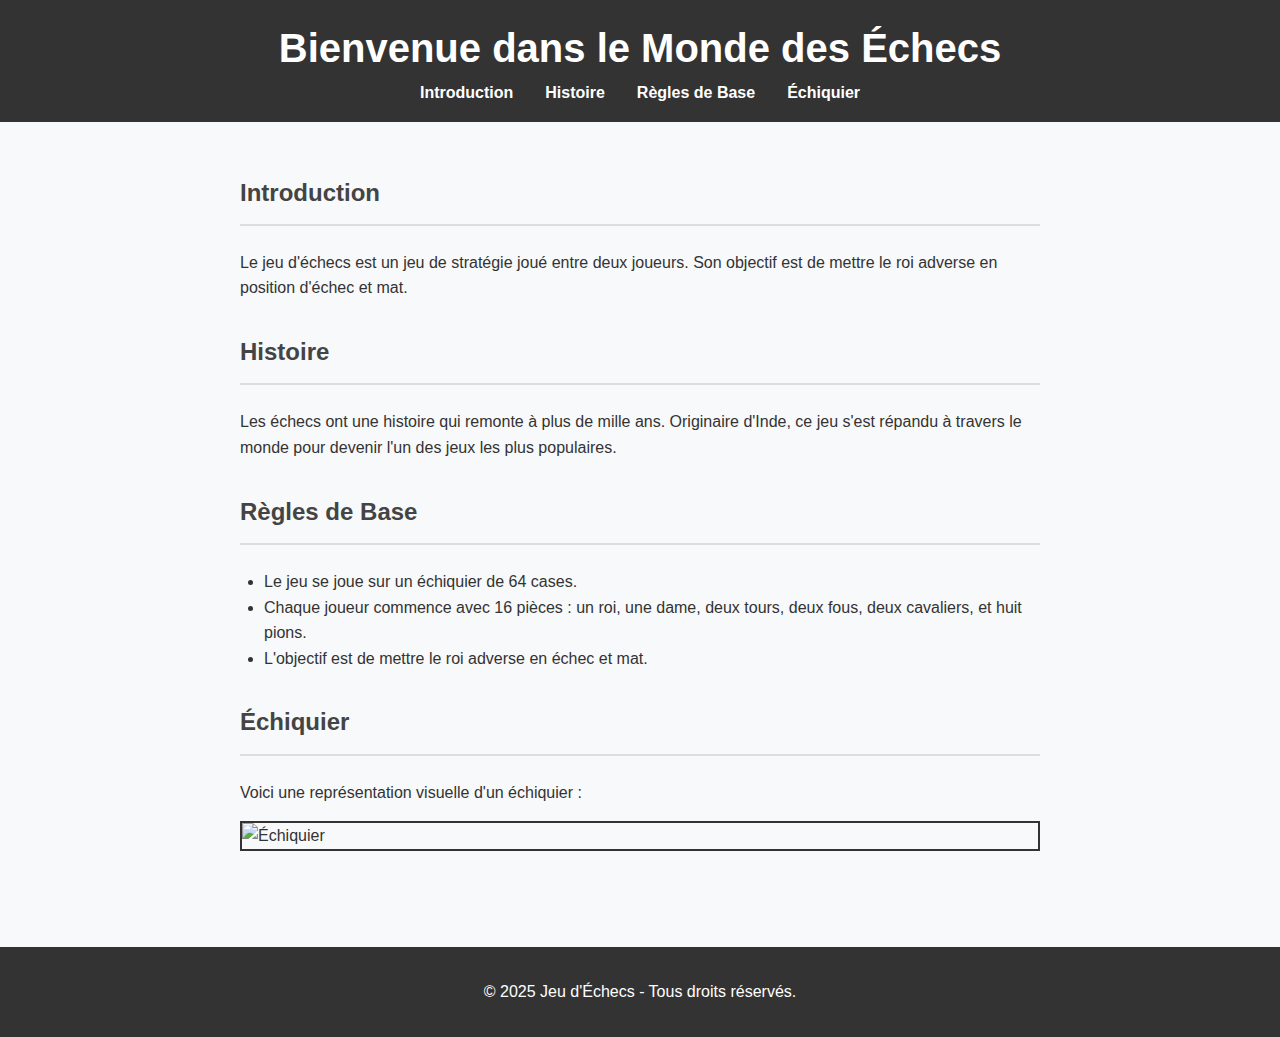
==== index.html @ ed4bf717 "ajout css et index" ====
<!DOCTYPE html>
<html lang="fr">
<head>
    <meta charset="UTF-8">
    <meta name="viewport" content="width=device-width, initial-scale=1.0">
    <title>Jeu d'Échecs</title>
    <link rel="stylesheet" href="styles.css">
</head>
<body>
    <header>
        <h1>Bienvenue dans le Monde des Échecs</h1>
        <nav>
            <ul>
                <li><a href="#introduction">Introduction</a></li>
                <li><a href="#histoire">Histoire</a></li>
                <li><a href="#regles">Règles de Base</a></li>
                <li><a href="#echiquier">Échiquier</a></li>
            </ul>
        </nav>
    </header>

    <main>
        <section id="introduction">
            <h2>Introduction</h2>
            <p>Le jeu d'échecs est un jeu de stratégie joué entre deux joueurs. Son objectif est de mettre le roi adverse en position d'échec et mat.</p>
        </section>

        <section id="histoire">
            <h2>Histoire</h2>
            <p>Les échecs ont une histoire qui remonte à plus de mille ans. Originaire d'Inde, ce jeu s'est répandu à travers le monde pour devenir l'un des jeux les plus populaires.</p>
        </section>

        <section id="regles">
            <h2>Règles de Base</h2>
            <ul>
                <li>Le jeu se joue sur un échiquier de 64 cases.</li>
                <li>Chaque joueur commence avec 16 pièces : un roi, une dame, deux tours, deux fous, deux cavaliers, et huit pions.</li>
                <li>L'objectif est de mettre le roi adverse en échec et mat.</li>
            </ul>
        </section>

        <section id="echiquier">
            <h2>Échiquier</h2>
            <p>Voici une représentation visuelle d'un échiquier :</p>
            <img src="echiquier.png" alt="Échiquier" class="echiquier">
        </section>
    </main>

    <footer>
        <p>&copy; 2025 Jeu d'Échecs - Tous droits réservés.</p>
    </footer>
</body>
</html>
---- styles.css ----
body {
    font-family: Arial, sans-serif;
    margin: 0;
    padding: 0;
    line-height: 1.6;
    color: #333;
    background-color: #f8f9fa;
}

header {
    background-color: #333;
    color: #fff;
    padding: 1em 0;
    text-align: center;
}

header h1 {
    margin: 0;
    font-size: 2.5em;
}

nav ul {
    list-style: none;
    padding: 0;
    margin: 0;
    display: flex;
    justify-content: center;
}

nav ul li {
    margin: 0 1em;
}

nav ul li a {
    text-decoration: none;
    color: #fff;
    font-weight: bold;
}

main {
    padding: 2em;
    max-width: 800px;
    margin: 0 auto;
}

section {
    margin-bottom: 2em;
}

h2 {
    color: #444;
    border-bottom: 2px solid #ddd;
    padding-bottom: 0.5em;
    margin-bottom: 1em;
}

ul {
    padding-left: 1.5em;
}

.echiquier {
    display: block;
    margin: 0 auto;
    max-width: 100%;
    border: 2px solid #333;
}

footer {
    text-align: center;
    padding: 1em 0;
    background-color: #333;
    color: #fff;
    margin-top: 2em;
}
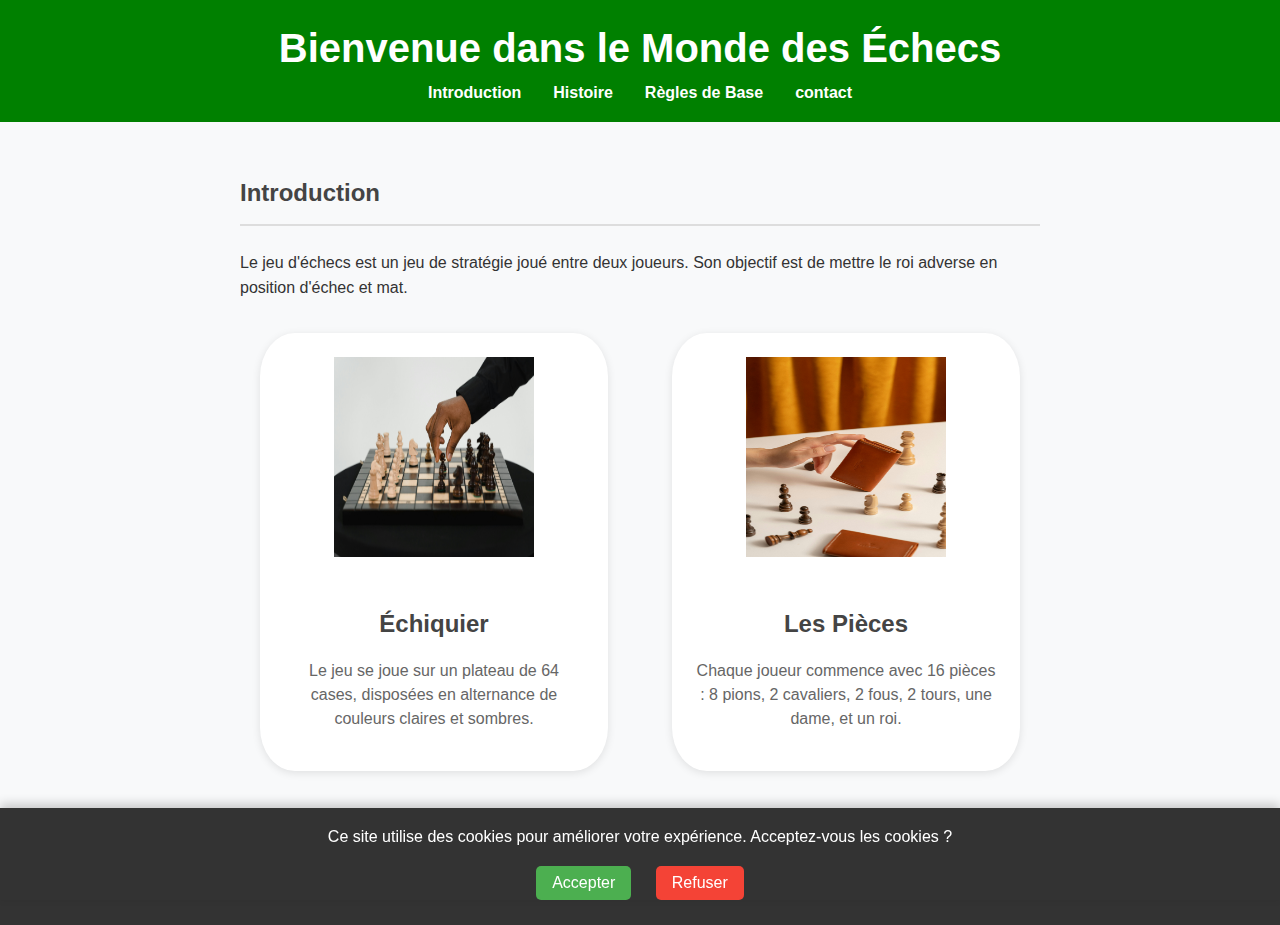
==== commit d16f9b0e: "version fifinal avc ccbb" ====
--- a/index.html
+++ b/index.html
@@ -11,43 +11,43 @@
         <h1>Bienvenue dans le Monde des Échecs</h1>
         <nav>
             <ul>
-                <li><a href="#introduction">Introduction</a></li>
-                <li><a href="#histoire">Histoire</a></li>
-                <li><a href="#regles">Règles de Base</a></li>
-                <li><a href="#echiquier">Échiquier</a></li>
+                <li><a href="index.html">Introduction</a></li>
+                <li><a href="histoire.html">Histoire</a></li>
+                <li><a href="regles.html">Règles de Base</a></li>
+                <li><a href="contact.html">contact</a></li>
             </ul>
         </nav>
     </header>
-
+    <div id="cookie-banner" class="hidden">
+        <div class="cookie-content">
+            <p>Ce site utilise des cookies pour améliorer votre expérience. Acceptez-vous les cookies ?</p>
+            <div class="cookie-buttons">
+                <button id="accept-cookies">Accepter</button>
+                <button id="decline-cookies">Refuser</button>
+            </div>
+        </div>
+    </div>
     <main>
         <section id="introduction">
             <h2>Introduction</h2>
             <p>Le jeu d'échecs est un jeu de stratégie joué entre deux joueurs. Son objectif est de mettre le roi adverse en position d'échec et mat.</p>
         </section>
-
-        <section id="histoire">
-            <h2>Histoire</h2>
-            <p>Les échecs ont une histoire qui remonte à plus de mille ans. Originaire d'Inde, ce jeu s'est répandu à travers le monde pour devenir l'un des jeux les plus populaires.</p>
-        </section>
-
-        <section id="regles">
-            <h2>Règles de Base</h2>
-            <ul>
-                <li>Le jeu se joue sur un échiquier de 64 cases.</li>
-                <li>Chaque joueur commence avec 16 pièces : un roi, une dame, deux tours, deux fous, deux cavaliers, et huit pions.</li>
-                <li>L'objectif est de mettre le roi adverse en échec et mat.</li>
-            </ul>
-        </section>
-
-        <section id="echiquier">
-            <h2>Échiquier</h2>
-            <p>Voici une représentation visuelle d'un échiquier :</p>
-            <img src="echiquier.png" alt="Échiquier" class="echiquier">
-        </section>
+        <div class="rules-container">
+            <div class="rule-item">
+                <img src="assets/img/echiquier.jpg" alt="Échiquier" class="rule-icon">
+                <h3>Échiquier</h3>
+                <p>Le jeu se joue sur un plateau de 64 cases, disposées en alternance de couleurs claires et sombres.</p>
+            </div>
+            <div class="rule-item">
+                <img src="assets/img/lespièces.jpg" alt="Pièces" class="rule-icon">
+                <h3>Les Pièces</h3>
+                <p>Chaque joueur commence avec 16 pièces : 8 pions, 2 cavaliers, 2 fous, 2 tours, une dame, et un roi.</p>
+            </div>
+        </div>
     </main>
-
     <footer>
-        <p>&copy; 2025 Jeu d'Échecs - Tous droits réservés.</p>
+        <p>&copy; 2025 Jeu d'Échecs - Tous droits réservés à Laure !!!.</p>
     </footer>
+    <script src="scripts.js"></script>
 </body>
 </html>
--- a/styles.css
+++ b/styles.css
@@ -1,5 +1,5 @@
 body {
-    font-family: Arial, sans-serif;
+    font-family: 'Quicksand', sans-serif;
     margin: 0;
     padding: 0;
     line-height: 1.6;
@@ -8,7 +8,7 @@
 }
 
 header {
-    background-color: #333;
+    background-color: green;
     color: #fff;
     padding: 1em 0;
     text-align: center;
@@ -71,4 +71,114 @@
     background-color: #333;
     color: #fff;
     margin-top: 2em;
+}
+
+/* Section des Règles */
+#regles {
+    background-color: #f0f4f8;
+    padding: 3em 1em;
+    border-radius: 8px;
+    box-shadow: 0 4px 10px rgba(0, 0, 0, 0.1);
+}
+
+#regles h2 {
+    text-align: center;
+    color: #333;
+    font-size: 2em;
+    margin-bottom: 1.5em;
+}
+
+.rules-container {
+    display: flex;
+    flex-wrap: wrap;
+    justify-content: space-around;
+    gap: 1.5em;
+}
+
+.rule-item {
+    background-color: #fff;
+    border-radius: 10%;
+    box-shadow: 0 2px 8px rgba(0, 0, 0, 0.1);
+    padding: 1.5em;
+    text-align: center;
+    width: 45%;
+    max-width: 300px;
+}
+
+.rule-item:hover {
+    box-shadow: 0 4px 15px rgba(0, 0, 0, 0.2);
+    transform: translateY(-5px);
+    transition: all 0.3s ease-in-out;
+}
+
+.rule-icon {
+    width: 200px;
+    height: 200px;
+    margin-bottom: 1em;
+}
+
+.rule-item h3 {
+    color: #444;
+    margin-bottom: 0.5em;
+    font-size: 1.5em;
+}
+
+.rule-item p {
+    color: #666;
+    font-size: 1em;
+    line-height: 1.5;
+}
+
+#cookie-banner {
+    position: fixed;
+    bottom: -100px;
+    left: 0;
+    right: 0;
+    background-color: #333;
+    color: #fff;
+    box-shadow: 0 -4px 10px rgba(0, 0, 0, 0.2);
+    z-index: 1000;
+    transition: bottom 0.5s ease-in-out;
+}
+
+#cookie-banner.visible {
+    bottom: 0;
+}
+
+.cookie-content {
+    max-width: 800px;
+    margin: 0 auto;
+    text-align: center;
+}
+
+.cookie-buttons {
+    margin-top: 1em;
+}
+
+.cookie-buttons button {
+    margin: 0 10px;
+    padding: 0.5em 1em;
+    border: none;
+    border-radius: 5px;
+    cursor: pointer;
+    font-size: 1em;
+    transition: background-color 0.3s ease;
+}
+
+#accept-cookies {
+    background-color: #4caf50;
+    color: #fff;
+}
+
+#accept-cookies:hover {
+    background-color: #45a049;
+}
+
+#decline-cookies {
+    background-color: #f44336;
+    color: #fff;
+}
+
+#decline-cookies:hover {
+    background-color: #d32f2f;
 }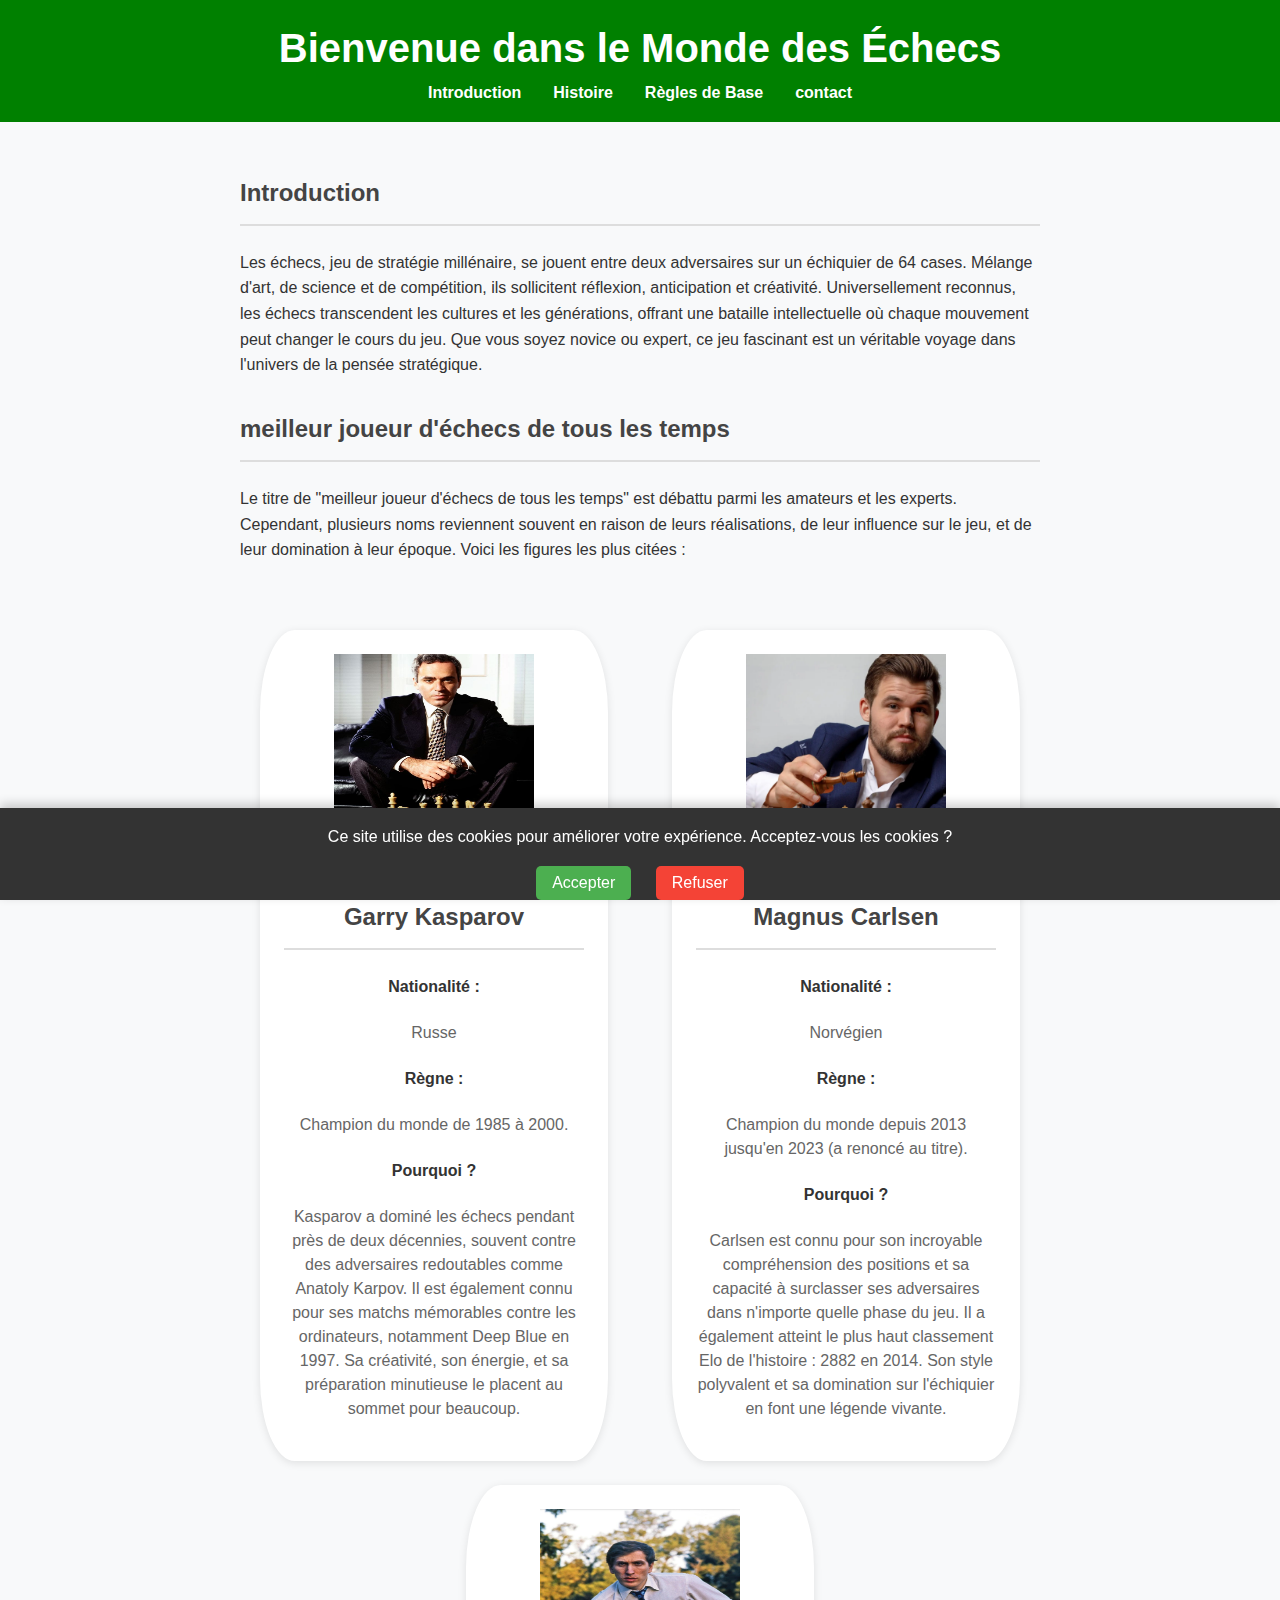
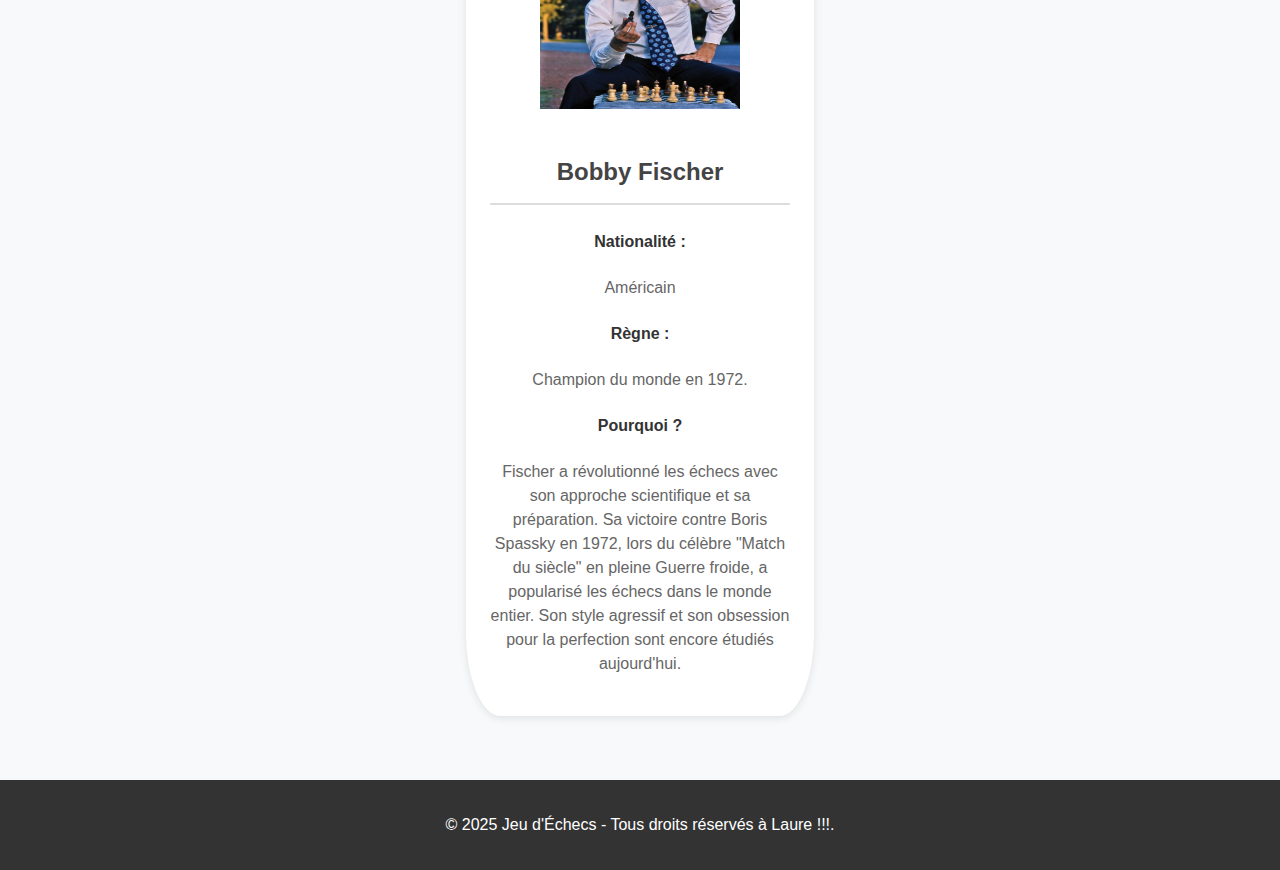
==== commit dd0df139: "j'ai un peu tout modifier tqt" ====
--- a/index.html
+++ b/index.html
@@ -30,20 +30,36 @@
     <main>
         <section id="introduction">
             <h2>Introduction</h2>
-            <p>Le jeu d'échecs est un jeu de stratégie joué entre deux joueurs. Son objectif est de mettre le roi adverse en position d'échec et mat.</p>
-        </section>
+<p>Les échecs, jeu de stratégie millénaire, se jouent entre deux adversaires sur un échiquier de 64 cases. Mélange d'art, de science et de compétition, ils sollicitent réflexion, anticipation et créativité. Universellement reconnus, les échecs transcendent les cultures et les générations, offrant une bataille intellectuelle où chaque mouvement peut changer le cours du jeu. Que vous soyez novice ou expert, ce jeu fascinant est un véritable voyage dans l'univers de la pensée stratégique.</p>        </section>
+        <h2>meilleur joueur d'échecs de tous les temps</h2>
+        <p>Le titre de "meilleur joueur d'échecs de tous les temps" est débattu parmi les amateurs et les experts. Cependant, plusieurs noms reviennent souvent en raison de leurs réalisations, de leur influence sur le jeu, et de leur domination à leur époque. Voici les figures les plus citées : <br><br><br>
+        </p>
         <div class="rules-container">
             <div class="rule-item">
-                <img src="assets/img/echiquier.jpg" alt="Échiquier" class="rule-icon">
-                <h3>Échiquier</h3>
-                <p>Le jeu se joue sur un plateau de 64 cases, disposées en alternance de couleurs claires et sombres.</p>
+                <img src="assets/img/kasparov.jpg" alt="kakov" class="rule-icon">
+                <h2>Garry Kasparov</h2>
+                <p><h4>Nationalité :</h4><p>Russe</p>
+                   <h4>Règne :</h4> <p>Champion du monde de 1985 à 2000.</p>
+                   <h4>Pourquoi ?</h4>
+                    <p>Kasparov a dominé les échecs pendant près de deux décennies, souvent contre des adversaires redoutables comme Anatoly Karpov. Il est également connu pour ses matchs mémorables contre les ordinateurs, notamment Deep Blue en 1997. Sa créativité, son énergie, et sa préparation minutieuse le placent au sommet pour beaucoup.</p>
             </div>
             <div class="rule-item">
-                <img src="assets/img/lespièces.jpg" alt="Pièces" class="rule-icon">
-                <h3>Les Pièces</h3>
-                <p>Chaque joueur commence avec 16 pièces : 8 pions, 2 cavaliers, 2 fous, 2 tours, une dame, et un roi.</p>
+                <img src="assets/img/claarsen.webp" alt="Magnus Carlsen" class="rule-icon">
+                <h2>Magnus Carlsen</h2>
+                <p><h4>Nationalité :</h4><p>Norvégien</p>
+                <h4>Règne :</h4> <p>Champion du monde depuis 2013 jusqu'en 2023 (a renoncé au titre).</p>
+                <h4>Pourquoi ?</h4>
+                 <p>Carlsen est connu pour son incroyable compréhension des positions et sa capacité à surclasser ses adversaires dans n'importe quelle phase du jeu. Il a également atteint le plus haut classement Elo de l'histoire : 2882 en 2014. Son style polyvalent et sa domination sur l'échiquier en font une légende vivante.</p>
             </div>
-        </div>
+            <div class="rule-item">
+                <img src="assets/img/fisher.webp" alt="Bobby Fischer" class="rule-icon">
+                <h2>Bobby Fischer</h2>
+                <p><h4>Nationalité :</h4><p>Américain</p>
+                   <h4>Règne :</h4> <p>Champion du monde en 1972.</p>
+                   <h4>Pourquoi ?</h4>
+                    <p>Fischer a révolutionné les échecs avec son approche scientifique et sa préparation. Sa victoire contre Boris Spassky en 1972, lors du célèbre "Match du siècle" en pleine Guerre froide, a popularisé les échecs dans le monde entier. Son style agressif et son obsession pour la perfection sont encore étudiés aujourd'hui.</p>
+
+            </div>
     </main>
     <footer>
         <p>&copy; 2025 Jeu d'Échecs - Tous droits réservés à Laure !!!.</p>
